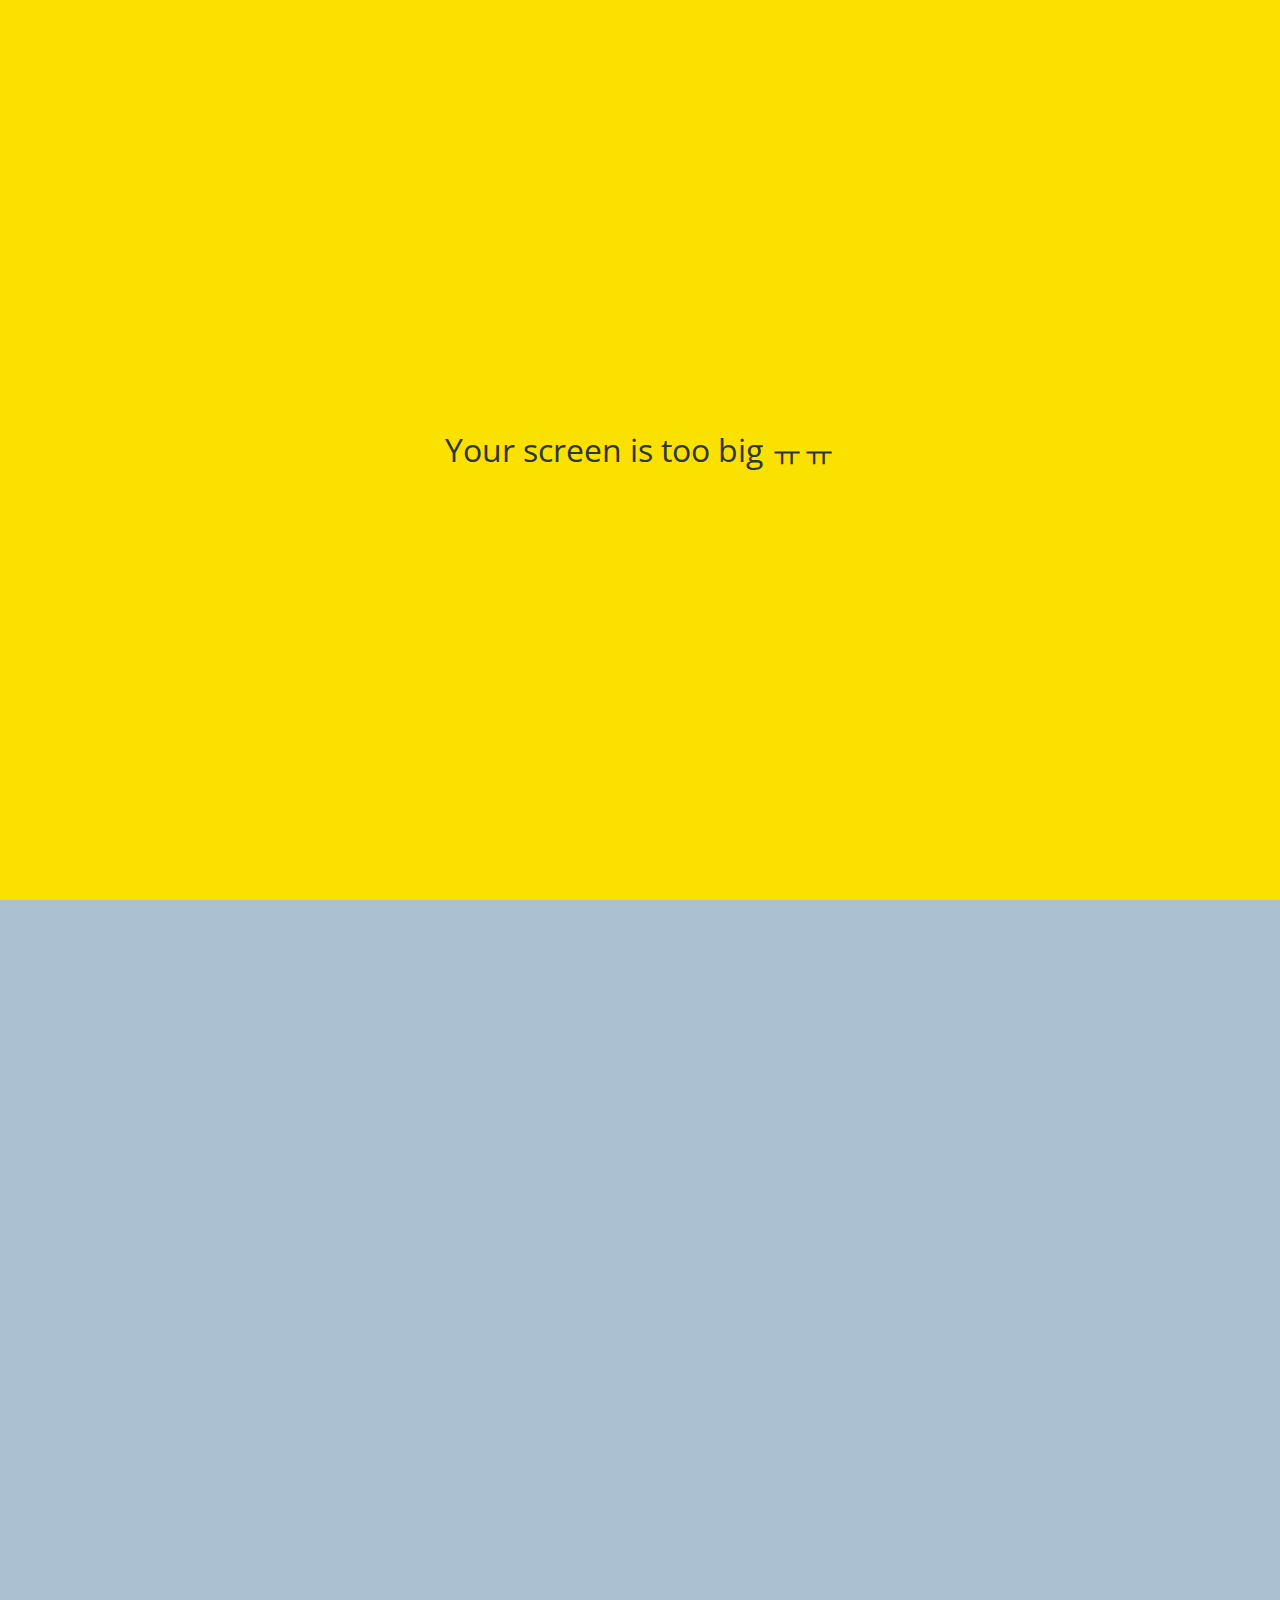
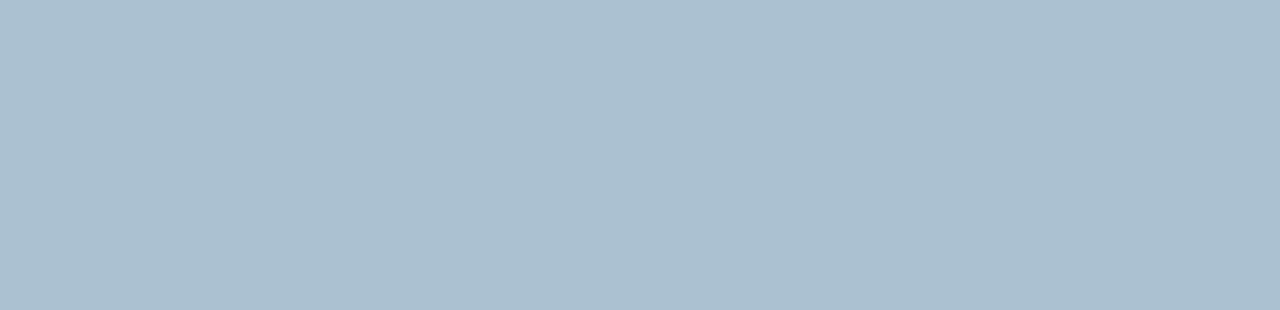
==== chat1.html @ feaf9fea "First commit" ====
<!DOCTYPE html>
<html lang="en">
  <head>
    <link rel="stylesheet" href="css/style.css" />
    <meta charset="UTF-8" />
    <meta http-equiv="X-UA-Compatible" content="IE=edge" />
    <meta name="viewport" content="width=device-width, initial-scale=1.0" />
    <title>Chat with 니꼬쌤 - Kokoa Clone</title>
  </head>
  <body id="chat-screen">
    <div class="status-bar">
      <div class="status-bar__column">
        <span>No Service</span>
        <i class="fas fa-wifi"></i>
      </div>
      <div class="status-bar__column">
        <span>21:30</span>
      </div>
      <div class="status-bar__column">
        <span>100%</span>
        <i class="fas fa-battery-full fa-2x"></i>
        <i class="fas fa-bolt"></i>
      </div>
    </div>

    <header class="alt-header">
      <div class="alt-header__column">
        <a href="javascript:history.back();">
          <i class="fas fa-angle-left fa-3x"></i>
        </a>
      </div>
      <div class="alt-header__column">
        <h1 class="alt-header__title">니꼬쌤</h1>
      </div>
      <div class="alt-header__column">
        <span><i class="fas fa-search fa-lg"></i></span>
        <span><i class="fas fa-bars fa-lg"></i></span>
      </div>
    </header>

    <main class="main-screen main-chat">
      <div class="chat__timestamp">2021년 8월 17일 화요일</div>

      <div class="message-row">
        <img src="https://avatars3.githubusercontent.com/u/3612017" />
        <div class="message-row__content">
          <span class="message__author">니꼬쌤</span>
          <div class="message__info">
            <span class="message__bubble">Hi!</span>
            <span class="message__time" id="receive-time">21:27</span>
          </div>
        </div>
      </div>

      <div class="message-row message-row--own">
        <div class="message-row__content">
          <div class="message__info">
            <span class="message__bubble">코코아톡 클론 코딩 좋아요~</span>
            <span class="message__time" id="send-time">21:30</span>
          </div>
        </div>
      </div>
    </main>

    <form class="reply">
      <div class="reply__column">
        <i class="far fa-plus-square fa-lg"></i>
      </div>
      <div class="reply__column">
        <input type="text" placeholder="Write a message..." />
        <i class="far fa-smile-wink fa-lg"></i>
        <button>
          <i class="fas fa-arrow-up"></i>
        </button>
      </div>
    </form>

    <div id="no-mobile">
      <span>Your screen is too big ㅠㅠ</span>
    </div>

    <script
      src="https://kit.fontawesome.com/6478f529f2.js"
      crossorigin="anonymous"
    ></script>
  </body>
</html>
---- css/style.css ----
@import url("https://fonts.googleapis.com/css2?family=Open+Sans:wght@400;600&display=swap");

@import "reset.css";
@import "variables.css";

/* Componets */
@import "components/status-bar.css";
@import "components/nav-bar.css";
@import "components/screen-header.css";
@import "components/user-component.css";
@import "components/badge.css";
@import "components/icon-row.css";
@import "components/alt-screen-header.css";
@import "components/no-mobile.css";

/* Screens */
@import "screens/login.css";
@import "screens/friends.css";
@import "screens/find.css";
@import "screens/more.css";
@import "screens/settings.css";
@import "screens/chat.css";

body {
  font-family: "Open Sans", sans-serif;
  color: #2e363e;
}

.main-screen {
  padding: 0px var(--horizontal-space);
}
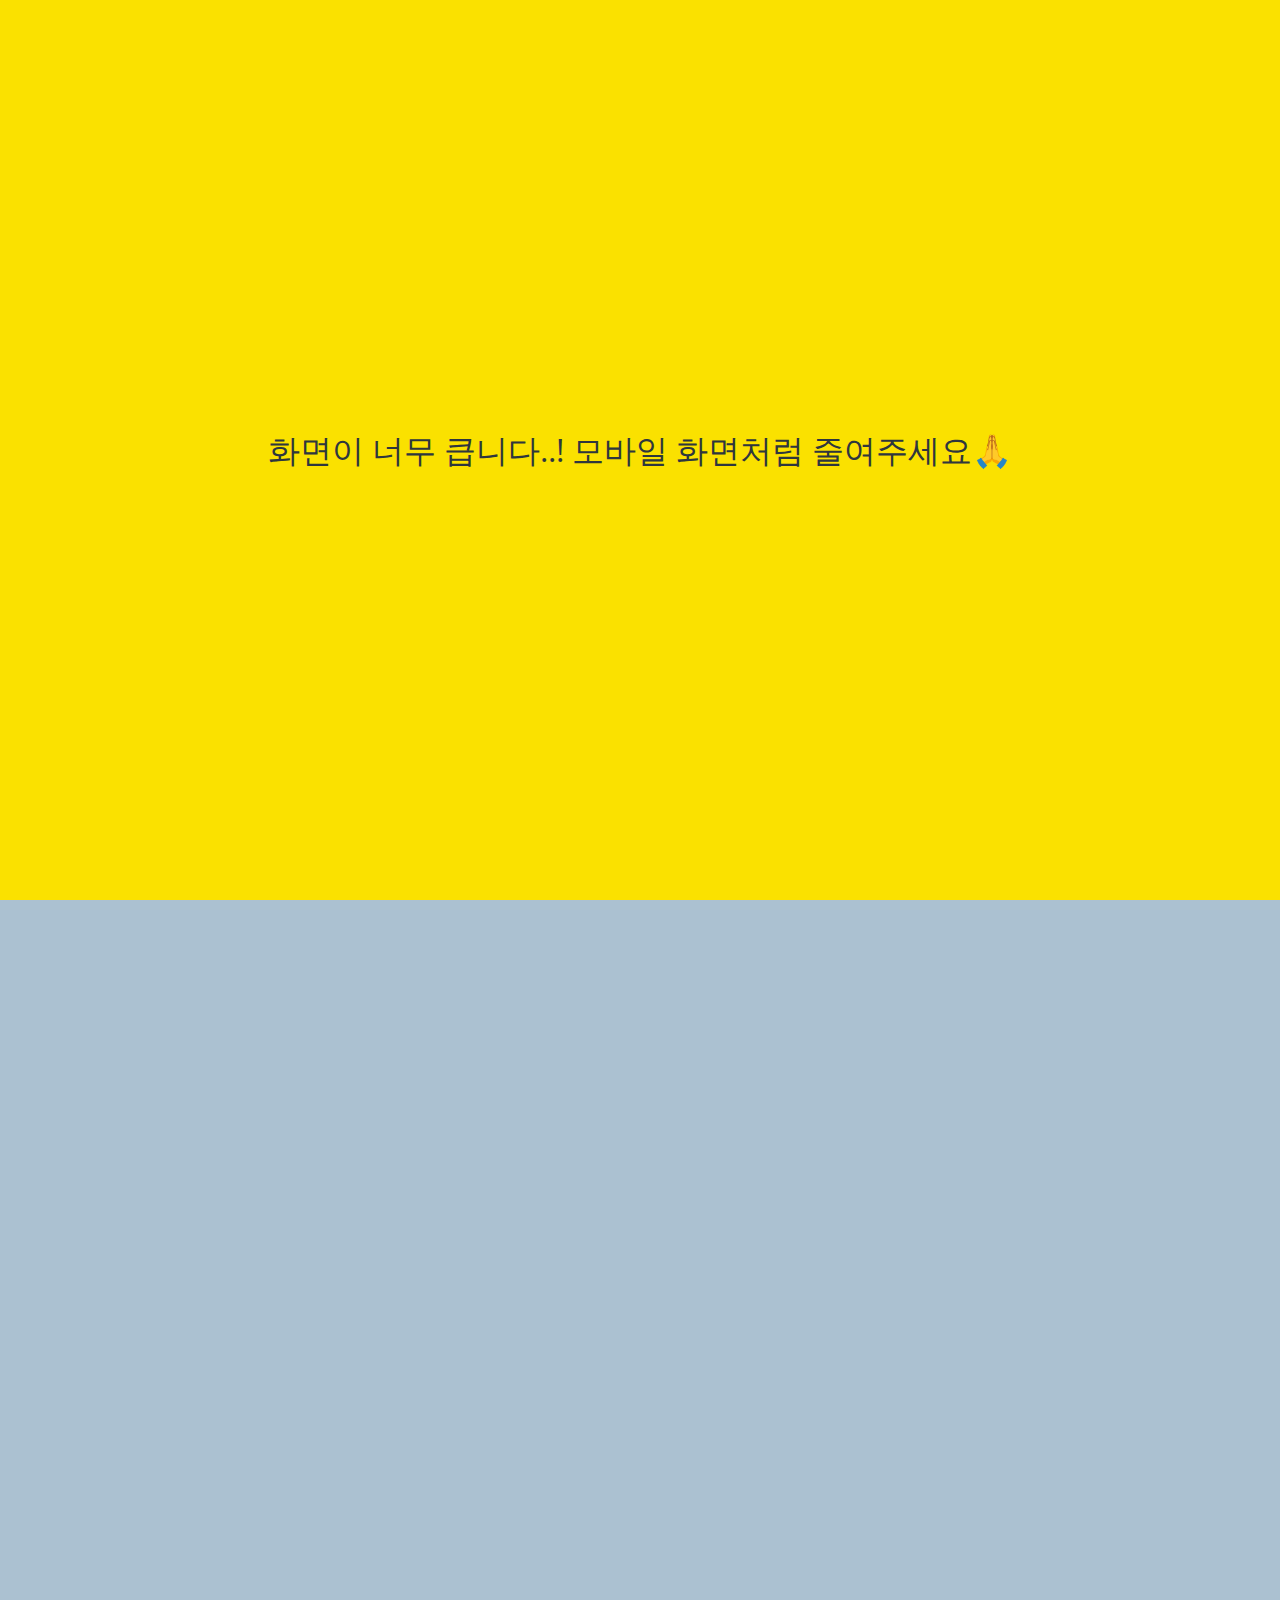
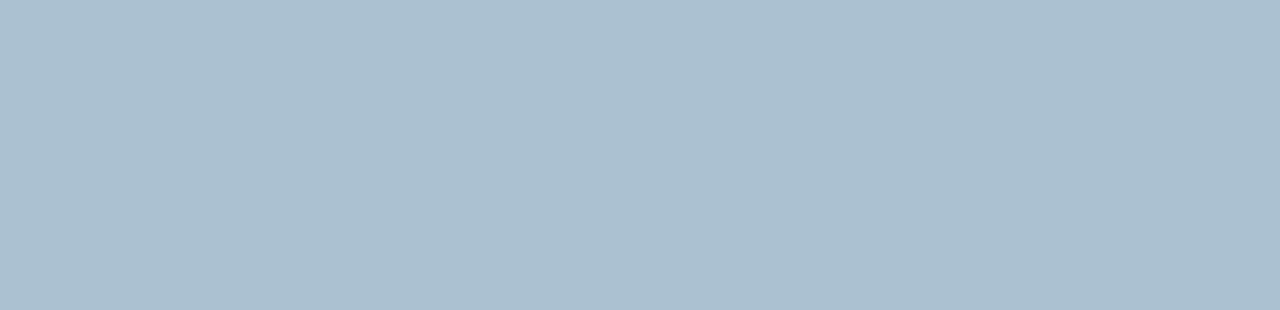
==== commit c6ee8f5f: "add some emoji" ====
--- a/chat1.html
+++ b/chat1.html
@@ -76,7 +76,7 @@
     </form>
 
     <div id="no-mobile">
-      <span>Your screen is too big ㅠㅠ</span>
+      <span>화면이 너무 큽니다..! 모바일 화면처럼 줄여주세요🙏</span>
     </div>
 
     <script
